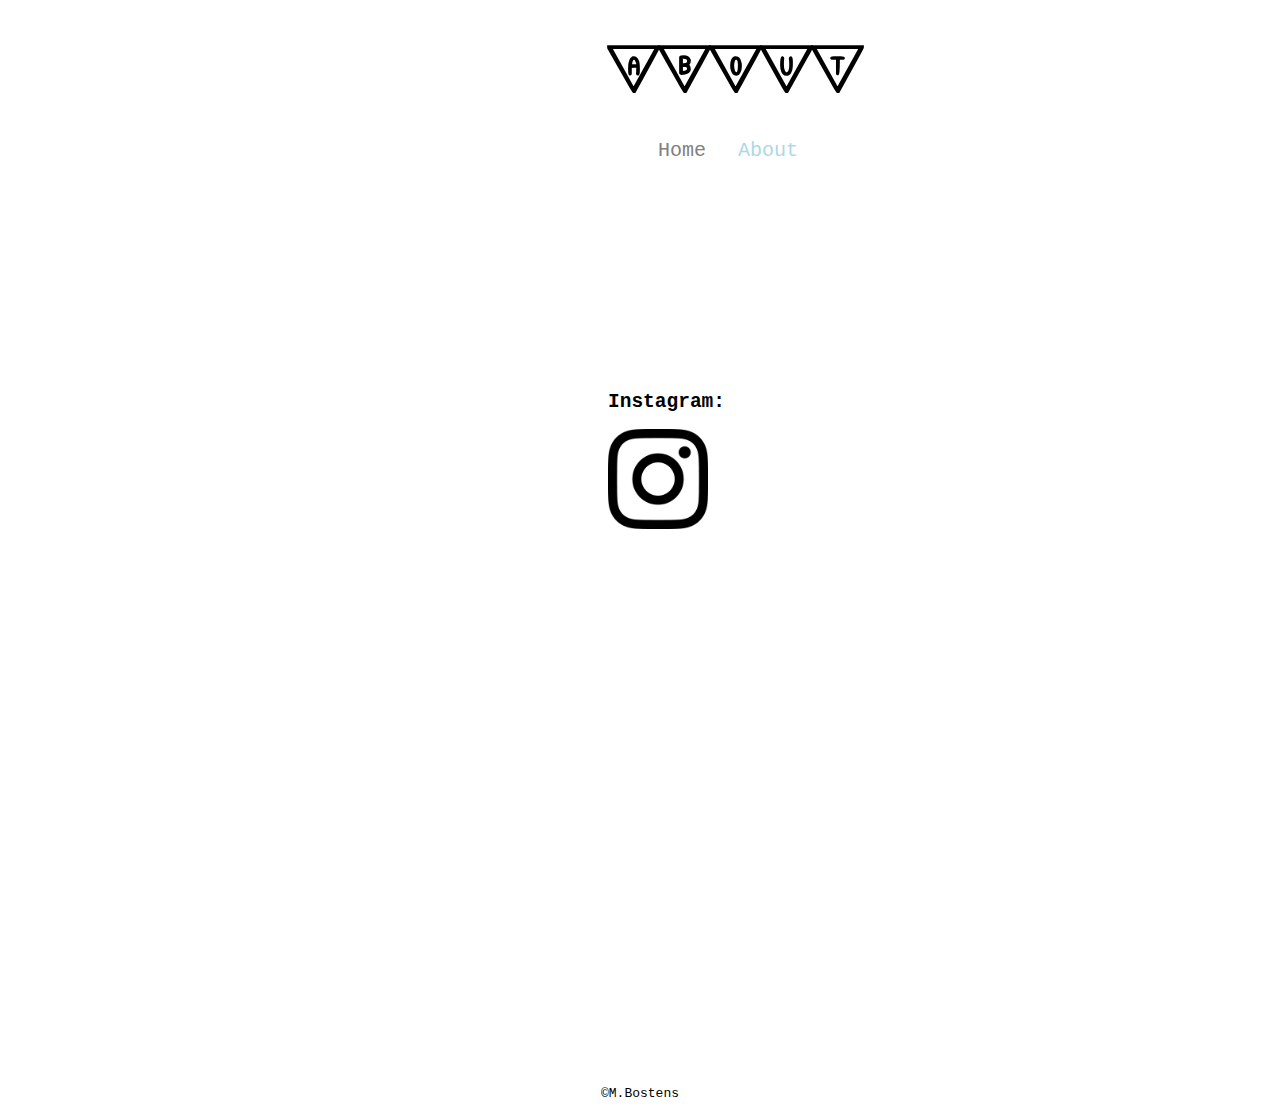
==== about.html @ 87e6f04f "added more stuff" ====
<!DOCTYPE_html>
<html>

<head>
<link rel="stylesheet" type="text/css" href="style-about.css">
<title> MBostens | About  </title>
</head>

<body>


<div class="header">

<h1 class="title-about"> ABOUT </h1>

<ul>
  <li class="link"><a href="index.html"> Home </a></li>
  <li class="link"><a class="active" href="about.html"> About </a></li>
</ul>

</div>

<div id="content">
  <h2> Instagram: </h2>
  <a href="https://www.instagram.com/_just_mick_/" target="_blank"> <img class="insta-logo" src="img/insta-logo.png"> </a> 

</div>

<center>
<p class="cr"> &copy;M.Bostens</p>
</center>


















</body>

<html>
---- style-about.css ----
body{
  font-family: Monospace;
}

.title-about{
  font-family: flag;
  font-size: 56px;
  margin-top: 20px;
}

.header{
  margin-left: 600px;
  margin-top: 37px;
}

.link{
  display: inline;
  margin: 10px;
}

.active{
  color: lightblue;
}

a{
  color: gray;
  text-decoration: none;
  font-size: 20px;
}


#content{
  height: 79%;
  padding-left: 600px;
  padding-top: 200px;
}

.insta-logo{
  width: 100px;
  height: 100px;
}

@font-face{
  font-family: flag;
  src: url(fonts/flag.ttf);
}
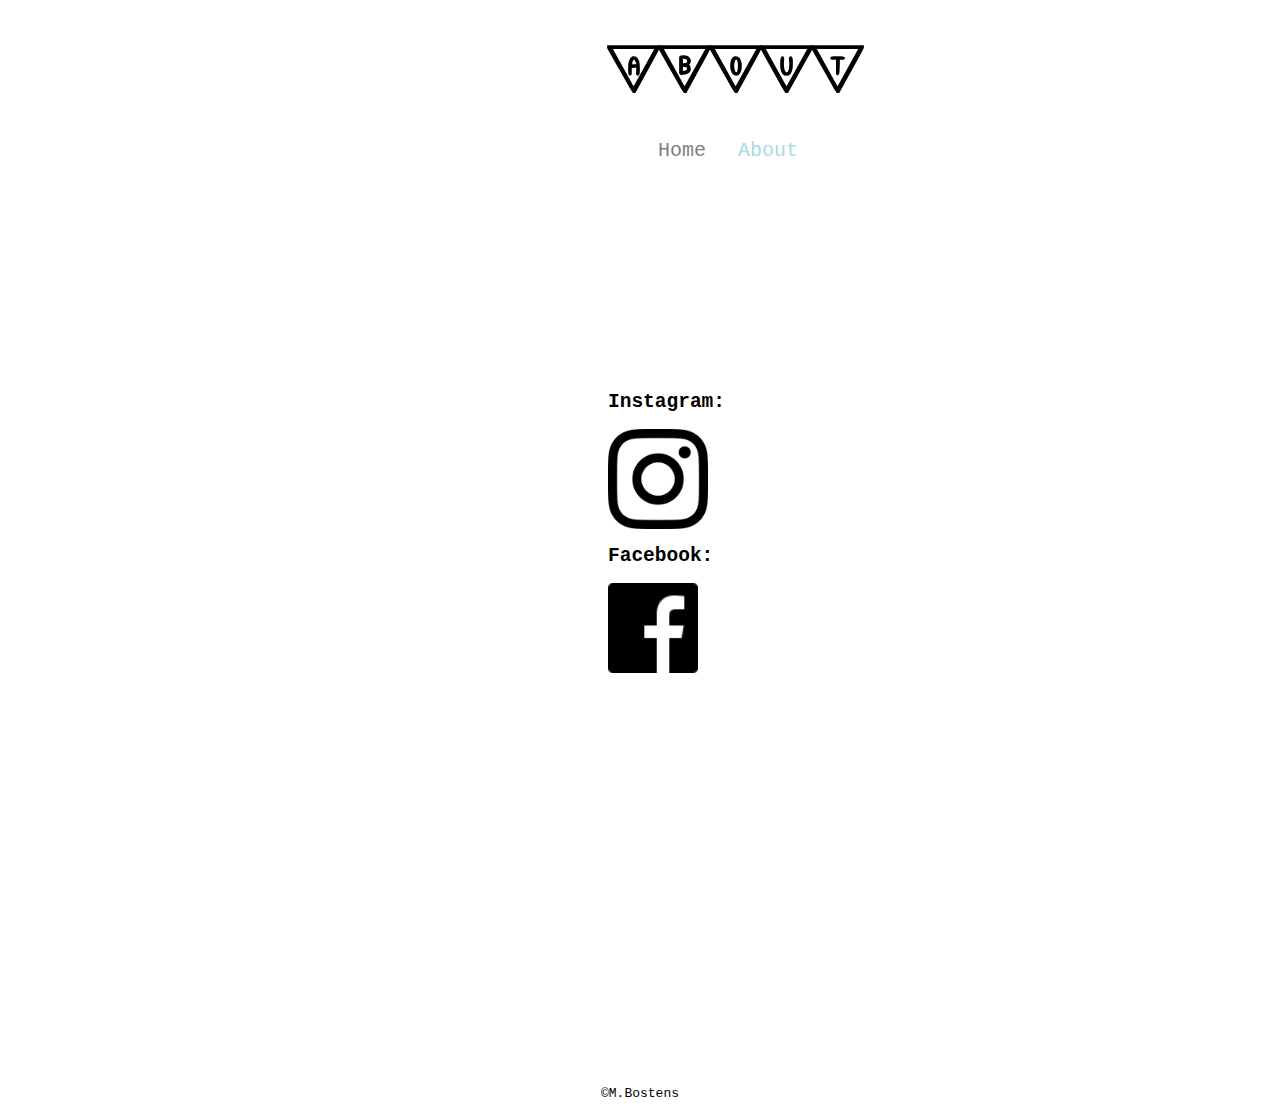
==== commit 8144496f: "added fb to about" ====
--- a/about.html
+++ b/about.html
@@ -22,8 +22,9 @@
 
 <div id="content">
   <h2> Instagram: </h2>
-  <a href="https://www.instagram.com/_just_mick_/" target="_blank"> <img class="insta-logo" src="img/insta-logo.png"> </a> 
-
+  <a href="https://www.instagram.com/_just_mick_/" target="_blank"> <img class="insta-logo" src="img/insta-logo.png"> </a>
+  <h2> Facebook: </h2>
+  <a href="https://www.facebook.com/mick.bostens/" target="_blank"> <img class="fb-logo" src="img/fb-logo.png"> </a> 
 </div>
 
 <center>
--- a/style-about.css
+++ b/style-about.css
@@ -40,6 +40,11 @@
   height: 100px;
 }
 
+.fb-logo{
+  width: 90px;
+  height: 90px;
+}
+
 @font-face{
   font-family: flag;
   src: url(fonts/flag.ttf);
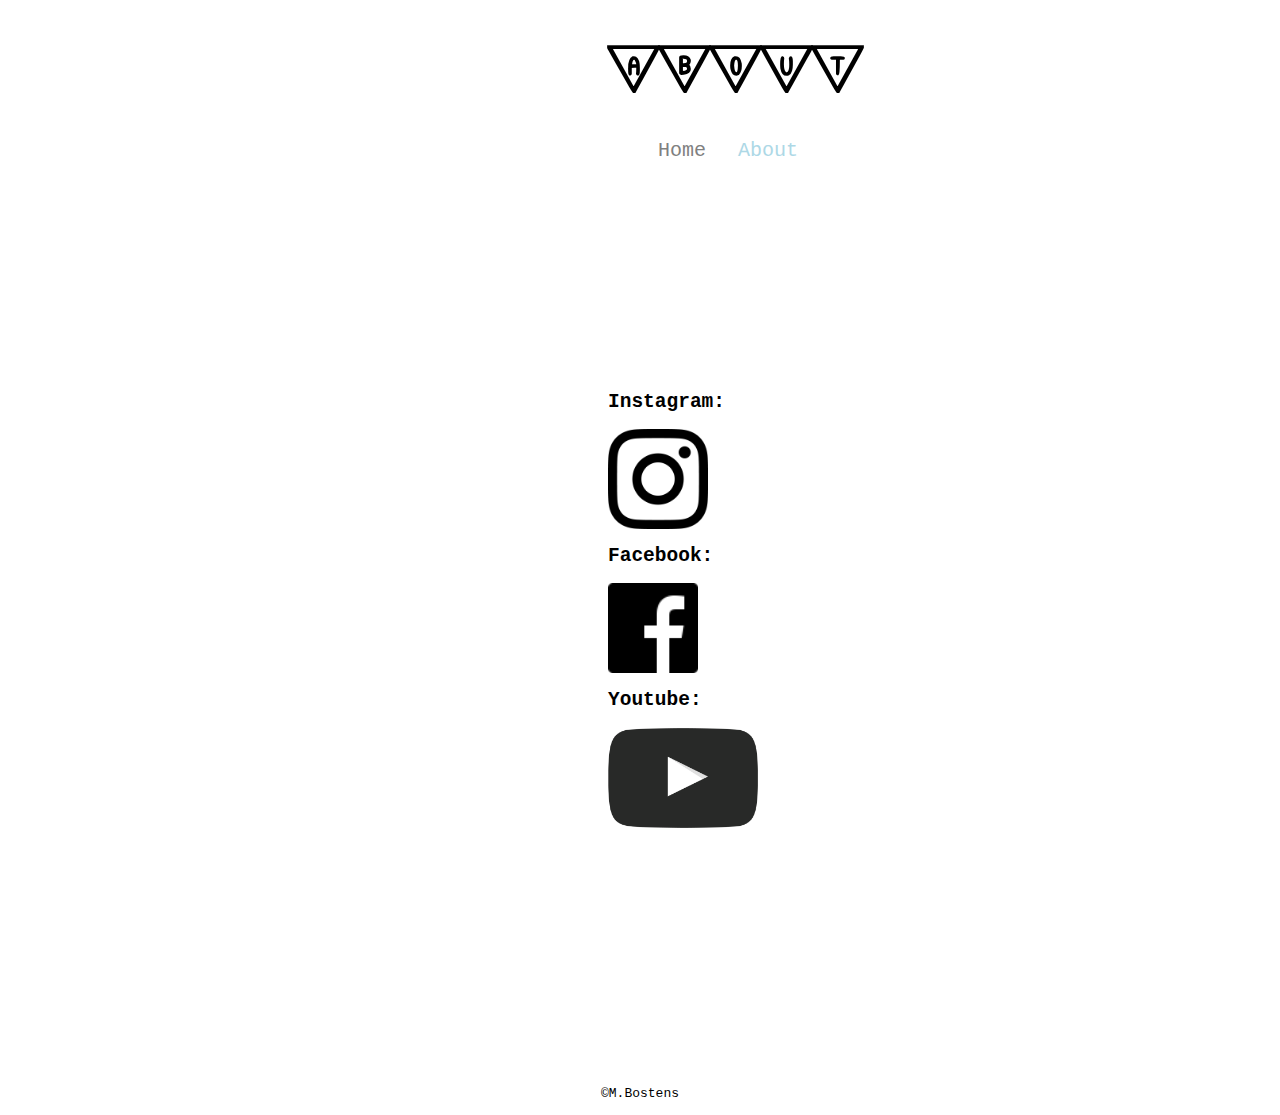
==== commit 3842f664: "youtube logo" ====
--- a/about.html
+++ b/about.html
@@ -24,7 +24,10 @@
   <h2> Instagram: </h2>
   <a href="https://www.instagram.com/_just_mick_/" target="_blank"> <img class="insta-logo" src="img/insta-logo.png"> </a>
   <h2> Facebook: </h2>
-  <a href="https://www.facebook.com/mick.bostens/" target="_blank"> <img class="fb-logo" src="img/fb-logo.png"> </a> 
+  <a href="https://www.facebook.com/mick.bostens/" target="_blank"> <img class="fb-logo" src="img/fb-logo.png"> </a>
+  <h2> Youtube: </h2>
+  <a href="youtube.com/mickbostens" target="_blank"> <img class="yt-logo" src="img/yt-logo.png"> </a> 
+
 </div>
 
 <center>
--- a/style-about.css
+++ b/style-about.css
@@ -45,6 +45,11 @@
   height: 90px;
 }
 
+.yt-logo{
+  height: 100px;
+  width: 150px;
+}
+
 @font-face{
   font-family: flag;
   src: url(fonts/flag.ttf);
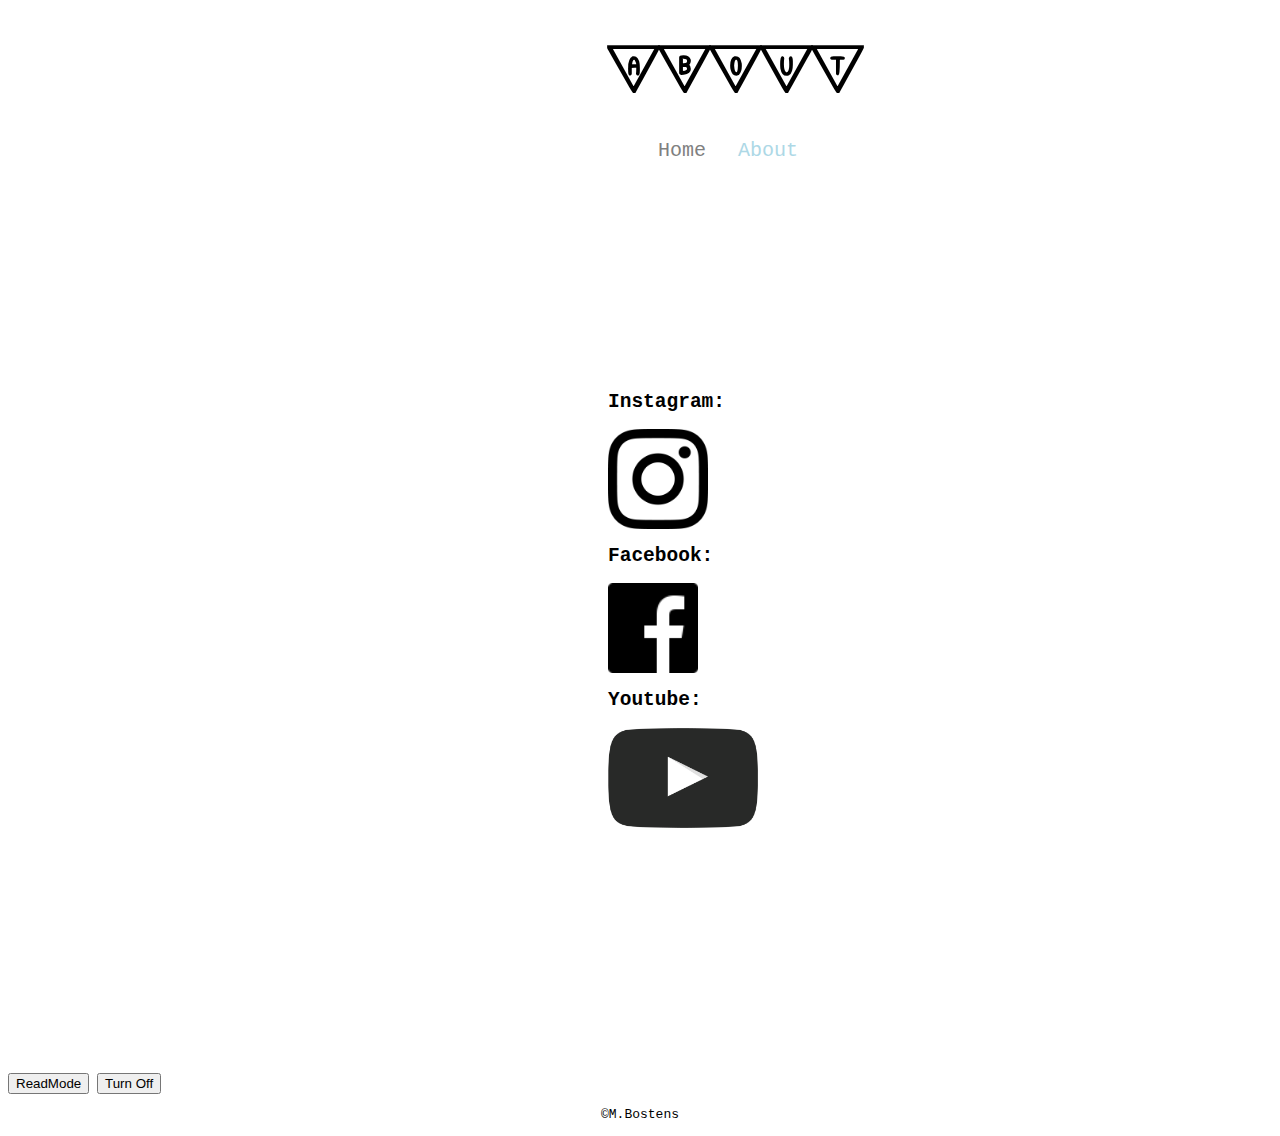
==== commit 28f39226: "added button and changed font" ====
--- a/about.html
+++ b/about.html
@@ -5,6 +5,20 @@
 <link rel="stylesheet" type="text/css" href="style-about.css">
 <title> MBostens | About  </title>
 </head>
+
+<script>
+
+function readMode() {
+  document.getElementById("background").style.background = "black";
+  document.getElementById("background").style.background = "#8F0303";
+}
+
+function readModeOff() {
+  document.getElementById("background").style.background = "black";
+  document.getElementById("background").style.background = "white";
+}
+
+</script>
 
 <body>
 
@@ -22,13 +36,14 @@
 
 <div id="content">
   <h2> Instagram: </h2>
-  <a href="https://www.instagram.com/_just_mick_/" target="_blank"> <img class="insta-logo" src="img/insta-logo.png"> </a>
+  <a href="https://www.instagram.com/sirmickselot/" target="_blank"> <img class="insta-logo" src="img/insta-logo.png"> </a>
   <h2> Facebook: </h2>
   <a href="https://www.facebook.com/mick.bostens/" target="_blank"> <img class="fb-logo" src="img/fb-logo.png"> </a>
   <h2> Youtube: </h2>
-  <a href="youtube.com/mickbostens" target="_blank"> <img class="yt-logo" src="img/yt-logo.png"> </a> 
+  <a href="https://www.youtube.com/channel/UCPWlQRcD-JN94yxaVCKZ03g" target="_blank"> <img class="yt-logo" src="img/yt-logo.png"> </a>
+</div>
 
-</div>
+<div class="buttons"> <button onclick="readMode()"> ReadMode </button> <button onclick="readModeOff()"> Turn Off </button> </div>
 
 <center>
 <p class="cr"> &copy;M.Bostens</p>
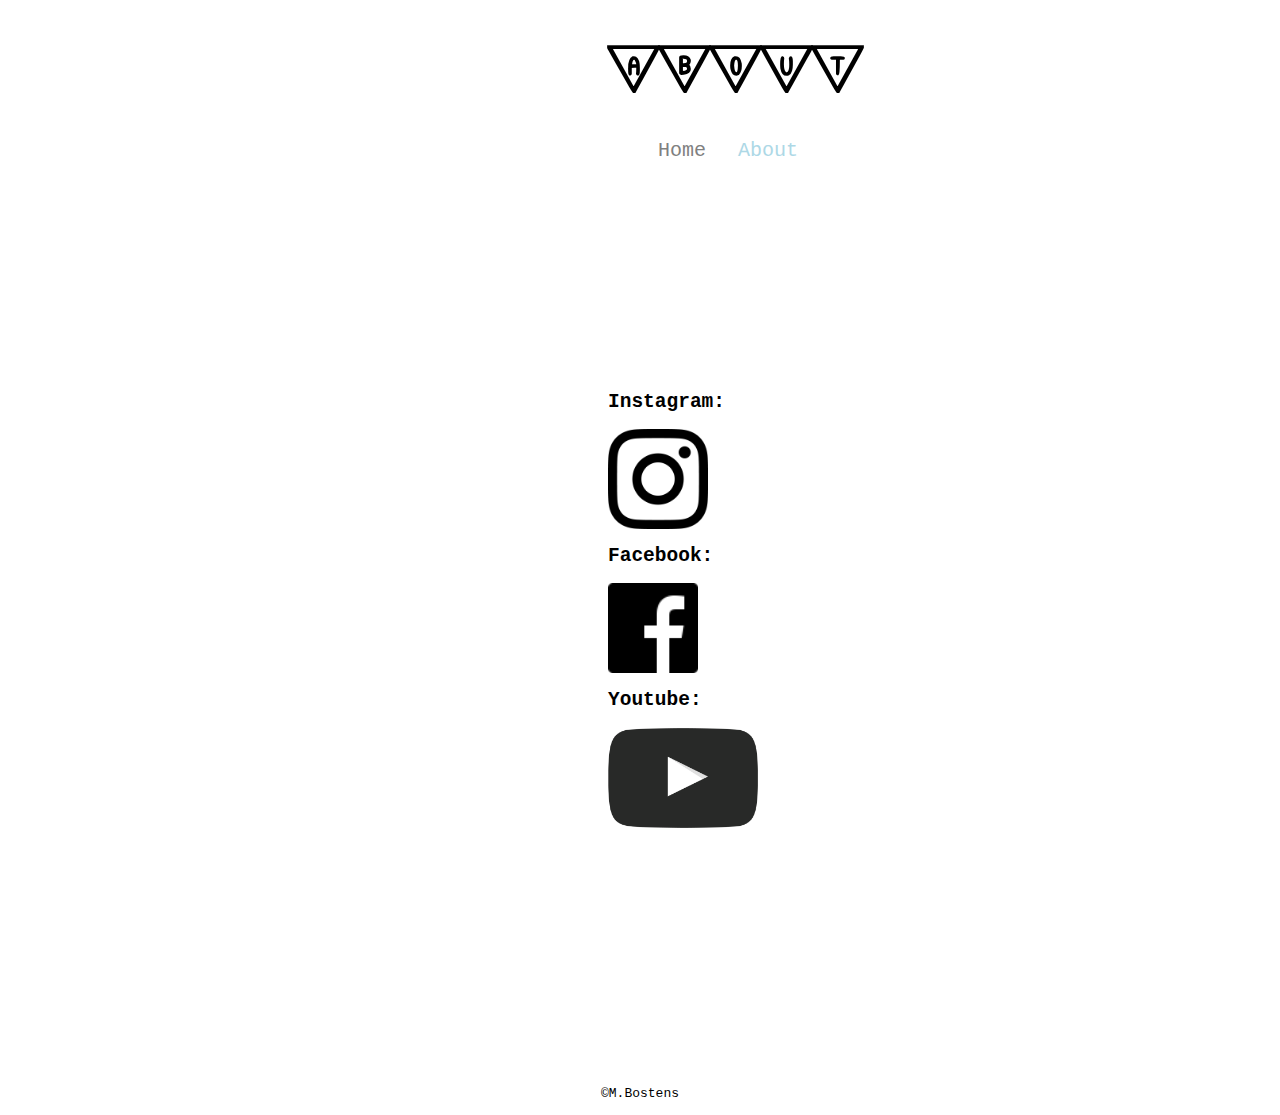
==== commit eb0d62e1: "deleted script" ====
--- a/about.html
+++ b/about.html
@@ -5,20 +5,6 @@
 <link rel="stylesheet" type="text/css" href="style-about.css">
 <title> MBostens | About  </title>
 </head>
-
-<script>
-
-function readMode() {
-  document.getElementById("background").style.background = "black";
-  document.getElementById("background").style.background = "#8F0303";
-}
-
-function readModeOff() {
-  document.getElementById("background").style.background = "black";
-  document.getElementById("background").style.background = "white";
-}
-
-</script>
 
 <body>
 
@@ -43,7 +29,6 @@
   <a href="https://www.youtube.com/channel/UCPWlQRcD-JN94yxaVCKZ03g" target="_blank"> <img class="yt-logo" src="img/yt-logo.png"> </a>
 </div>
 
-<div class="buttons"> <button onclick="readMode()"> ReadMode </button> <button onclick="readModeOff()"> Turn Off </button> </div>
 
 <center>
 <p class="cr"> &copy;M.Bostens</p>
